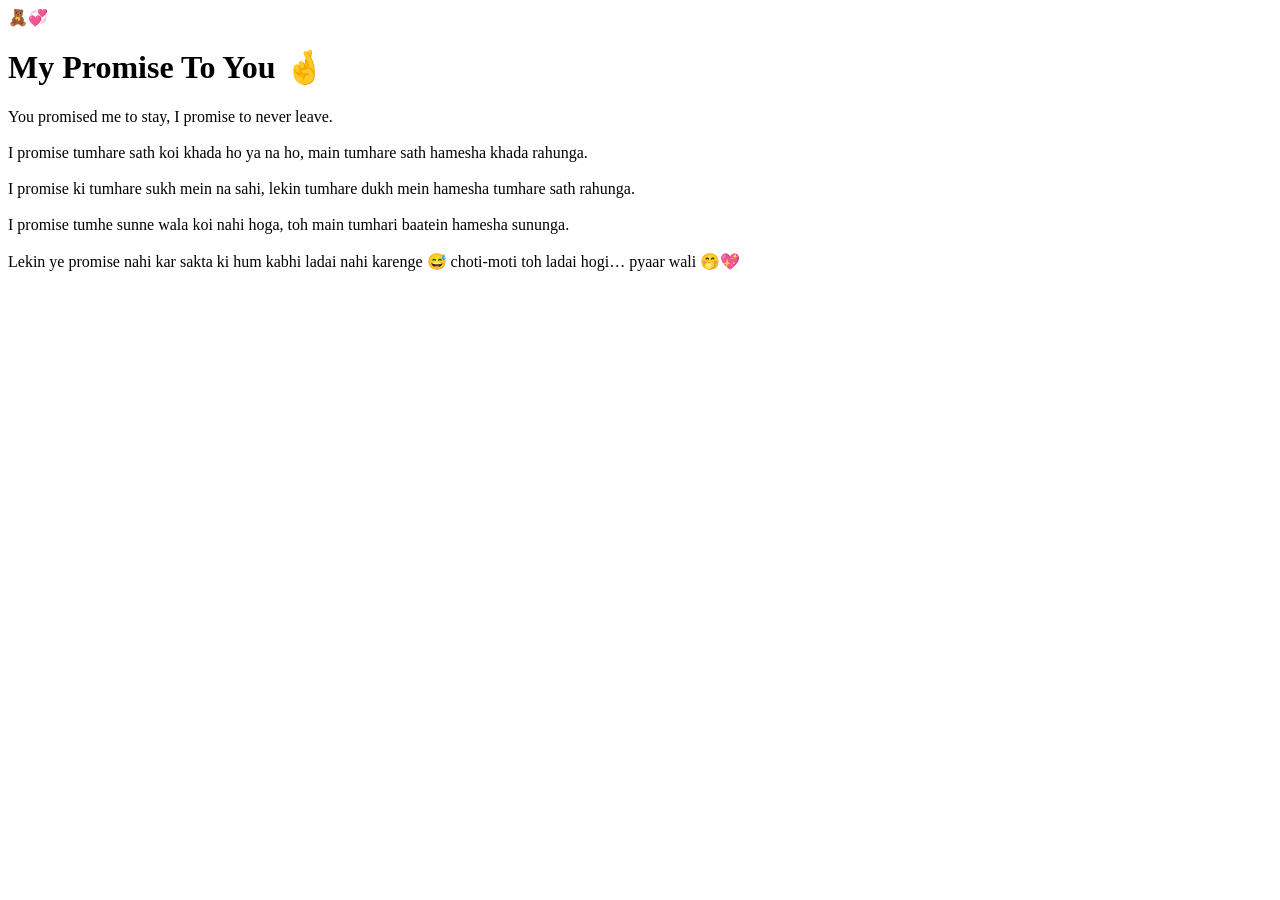
==== message.html @ 2f724b17 "Add message.html with promise content" ====
<!DOCTYPE html>
<html lang="en">
<head>
  <meta charset="UTF-8">
  <title>My Promise</title>
  <link rel="stylesheet" href="style.css">
</head>
<body>

  <div class="card">
    <div class="emoji">
      🧸💞
    </div>

    <h1>My Promise To You 🤞</h1>

    <p class="message">
      You promised me to stay, I promise to never leave. <br><br>

      I promise tumhare sath koi khada ho ya na ho,  
      main tumhare sath hamesha khada rahunga. <br><br>

      I promise ki tumhare sukh mein na sahi,  
      lekin tumhare dukh mein hamesha tumhare sath rahunga. <br><br>

      I promise tumhe sunne wala koi nahi hoga,  
      toh main tumhari baatein hamesha sununga. <br><br>

      Lekin ye promise nahi kar sakta ki hum kabhi ladai nahi karenge 😅  
      choti-moti toh ladai hogi… pyaar wali 🤭💖
    </p>
  </div>

</body>
</html>
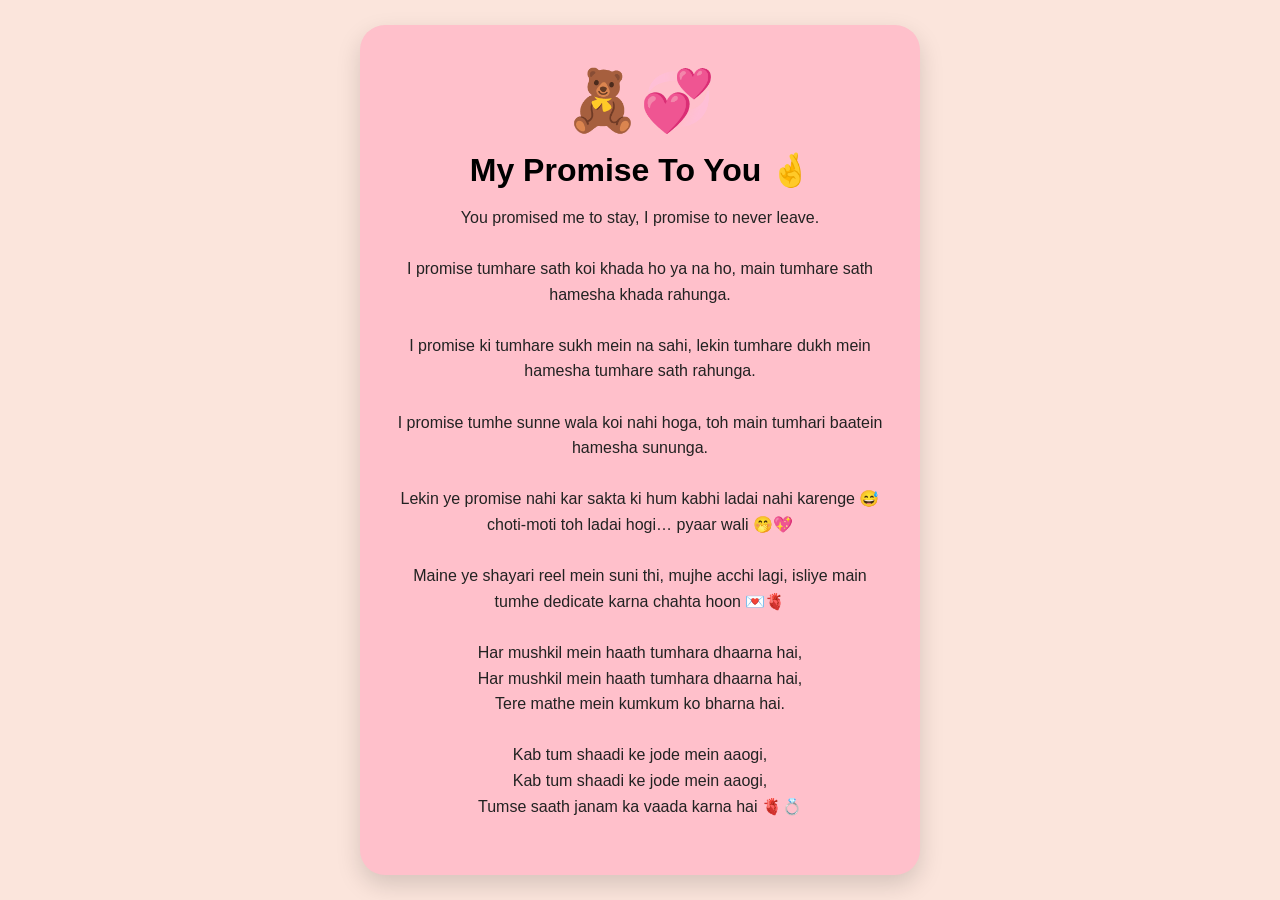
==== commit 566ab080: "Update message.html" ====
--- a/message.html
+++ b/message.html
@@ -13,21 +13,32 @@
     </div>
 
     <h1>My Promise To You 🤞</h1>
+<p class="message">
+  You promised me to stay, I promise to never leave. <br><br>
 
-    <p class="message">
-      You promised me to stay, I promise to never leave. <br><br>
+  I promise tumhare sath koi khada ho ya na ho,  
+  main tumhare sath hamesha khada rahunga. <br><br>
 
-      I promise tumhare sath koi khada ho ya na ho,  
-      main tumhare sath hamesha khada rahunga. <br><br>
+  I promise ki tumhare sukh mein na sahi,  
+  lekin tumhare dukh mein hamesha tumhare sath rahunga. <br><br>
 
-      I promise ki tumhare sukh mein na sahi,  
-      lekin tumhare dukh mein hamesha tumhare sath rahunga. <br><br>
+  I promise tumhe sunne wala koi nahi hoga,  
+  toh main tumhari baatein hamesha sununga. <br><br>
 
-      I promise tumhe sunne wala koi nahi hoga,  
-      toh main tumhari baatein hamesha sununga. <br><br>
+  Lekin ye promise nahi kar sakta ki hum kabhi ladai nahi karenge 😅  
+  choti-moti toh ladai hogi… pyaar wali 🤭💖 <br><br>
 
-      Lekin ye promise nahi kar sakta ki hum kabhi ladai nahi karenge 😅  
-      choti-moti toh ladai hogi… pyaar wali 🤭💖
+  Maine ye shayari reel mein suni thi, mujhe acchi lagi,  
+  isliye main tumhe dedicate karna chahta hoon 💌🫀 <br><br>
+
+  Har mushkil mein haath tumhara dhaarna hai, <br>
+  Har mushkil mein haath tumhara dhaarna hai, <br>
+  Tere mathe mein kumkum ko bharna hai. <br><br>
+
+  Kab tum shaadi ke jode mein aaogi, <br>
+  Kab tum shaadi ke jode mein aaogi, <br>
+  Tumse saath janam ka vaada karna hai 🫀💍
+</p>
     </p>
   </div>
 
--- a/style.css
+++ b/style.css
@@ -0,0 +1,59 @@
+body {
+  margin: 0;
+  padding: 0;
+  height: 100vh;
+  display: flex;
+  justify-content: center;
+  align-items: center;
+  background: #fbe5dc;
+  font-family: 'Segoe UI', sans-serif;
+}
+
+.card {
+  background: #ffc0cb;
+  width: 85%;
+  max-width: 500px;
+  padding: 40px 30px;
+  text-align: center;
+  border-radius: 25px;
+  box-shadow: 0 10px 25px rgba(0,0,0,0.15);
+}
+
+.emoji {
+  font-size: 60px;
+  margin-bottom: 15px;
+}
+
+h1 {
+  margin: 10px 0;
+  font-size: 32px;
+  color: #000;
+}
+
+.subtitle {
+  font-size: 16px;
+  color: #333;
+  margin-bottom: 30px;
+}
+
+.message {
+  font-size: 16px;
+  color: #222;
+  line-height: 1.6;
+}
+
+.btn {
+  display: inline-block;
+  margin-top: 25px;
+  padding: 12px 30px;
+  background: #ff2b2b;
+  color: #fff;
+  text-decoration: none;
+  border-radius: 30px;
+  font-weight: bold;
+  transition: 0.3s;
+}
+
+.btn:hover {
+  background: #e60000;
+}
